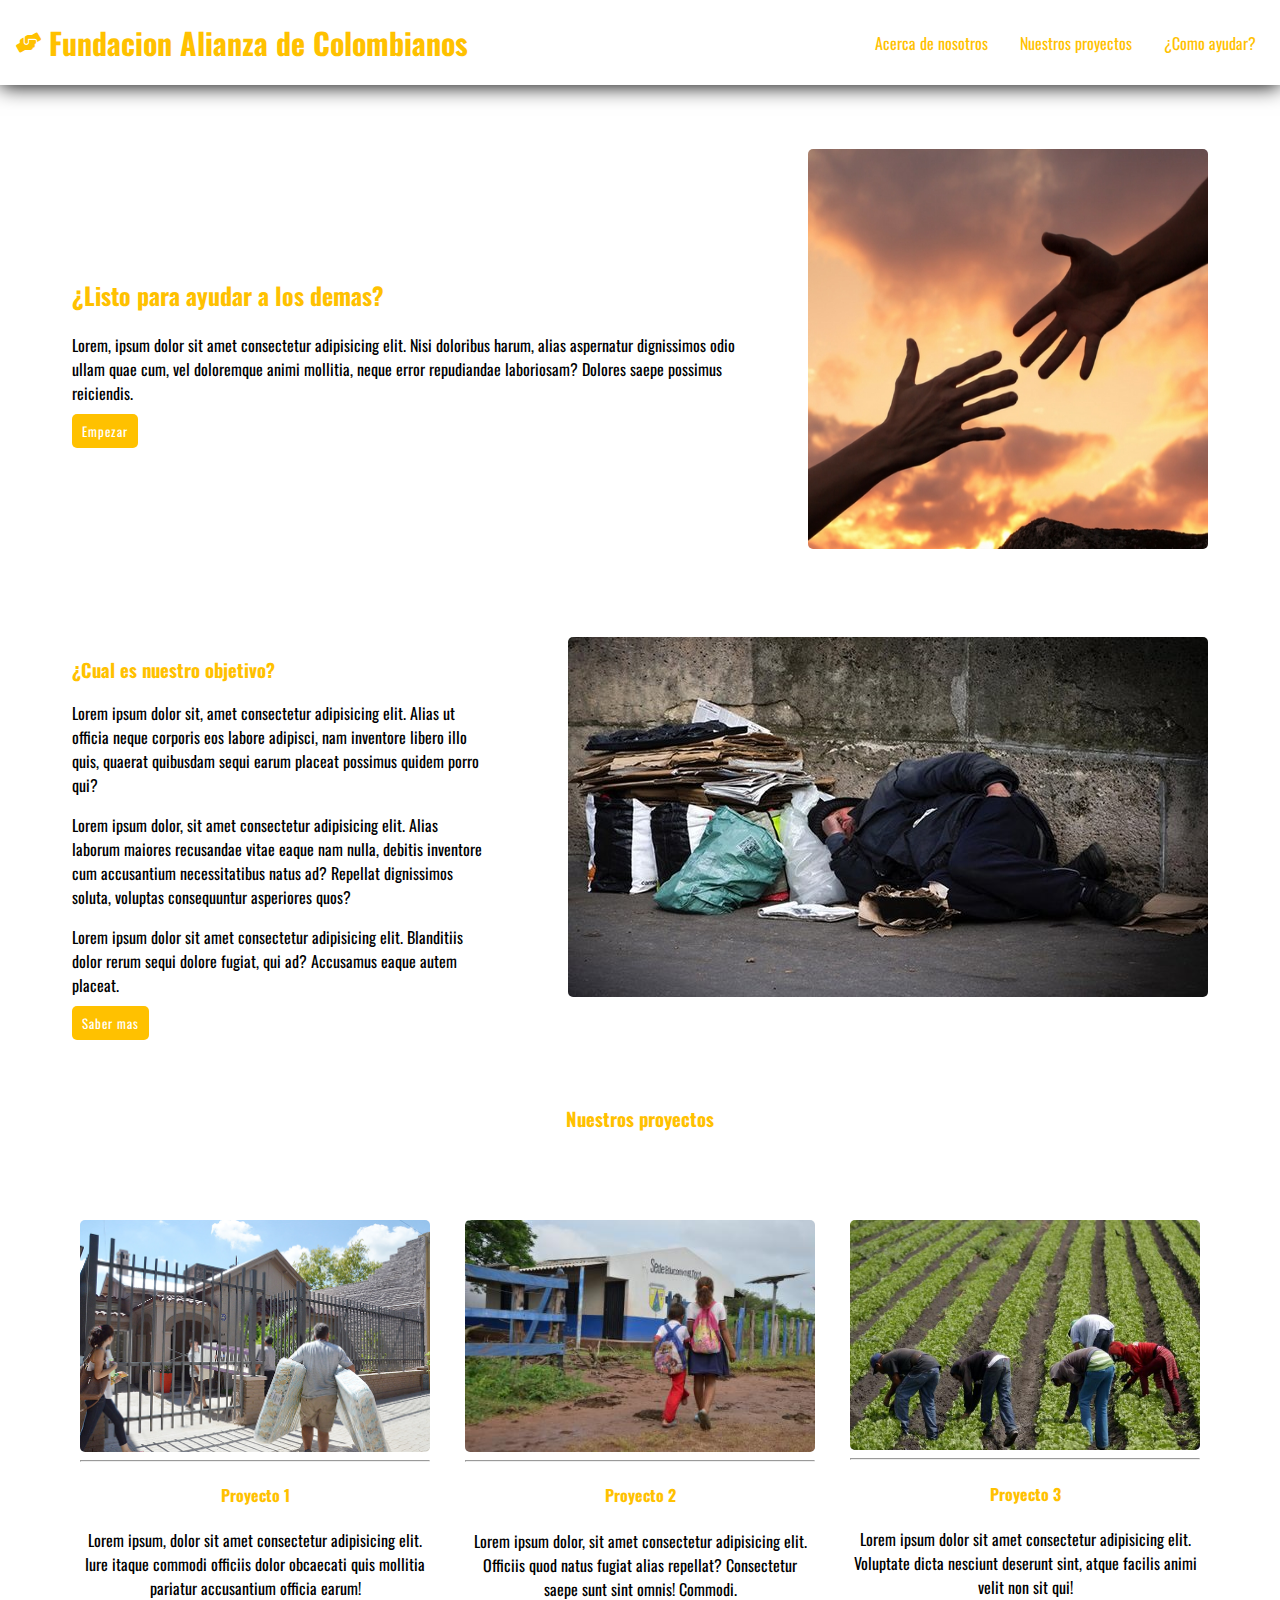
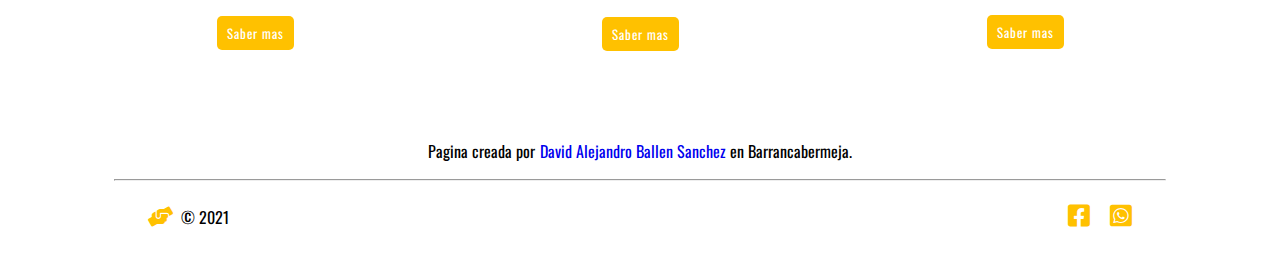
==== index.html @ 7a2031eb "Este es un commit donde agregamos la propiedad (lang=es) para que la pagina sea ajustada a un idioma" ====
<DOCTYPE HTML>
	<HTML lang="es">
		<HEAD>
			<title>Fundacion Alianza de Colombianos.</title>
			<meta charset="UTF-8">
			<meta name="description" content="Se parte de una fundacion en nacimiento que tiene como objetivo el sacar a las personas de la vida en la calle.">
			<meta name="author" content="David Alejandro Ballen Sanchez">
			<meta name="viewport" content="width=device-width, initial-scale=1.0">
			<!-- FONT AWESOME ENLACE -->
			<link rel="stylesheet" href="css/all.min.css">
			<!-- CSS PERSONALIZADO ENLACE -->
			<link rel="stylesheet" href="index.css">
		</HEAD>
		<BODY>
			<div class="contenedor-cabecera-menu">
				<!-- CABECERA -->
				<HEADER class="seccion-cabecera" id="cabecera">
					<a href="#cabecera"><i class="fas fa-hands-helping"></i></a>
					<h1>Fundacion Alianza de Colombianos</h1>
				</HEADER>
				<!-- NAVEGACION -->
				<NAV class="seccion-menu">
					<ul class="elementos-menu">
						<li><a href="#">Acerca de nosotros</a></li>
						<li><a href="#Proyectos">Nuestros proyectos</a></li>
						<li><a href="#">¿Como ayudar?</a></li>
					</ul>
				</NAV>
			</div>
			<!-- SECCION DE INTRODUCCION -->
			<SECTION class="seccion-introduccion">
				<div class="elementos-introduccion">
					<h2>¿Listo para ayudar a los demas?</h2>
					<p>Lorem, ipsum dolor sit amet consectetur adipisicing elit. Nisi doloribus harum, alias aspernatur dignissimos odio ullam quae cum, vel doloremque animi mollitia, neque error repudiandae laboriosam? Dolores saepe possimus reiciendis.</p>
					<a href="#">Empezar</a>
				</div>
				<div>
					<img class="imagen-introduccion" src="img/personas-ayudandose1.jpg" alt="Persona dando la mano a otra">
				</div>
			</SECTION>
			<!-- SECCION DE EXPLICACION -->
			<SECTION class="seccion-explicacion">
				<div class="contenedor-explicacion">
					<div class="elementos-explicacion">
						<h3>¿Cual es nuestro objetivo?</h3>
						<p>Lorem ipsum dolor sit, amet consectetur adipisicing elit. Alias ut officia neque corporis eos labore adipisci, nam inventore libero illo quis, quaerat quibusdam sequi earum placeat possimus quidem porro qui?</p>
						<p>Lorem ipsum dolor, sit amet consectetur adipisicing elit. Alias laborum maiores recusandae vitae eaque nam nulla, debitis inventore cum accusantium necessitatibus natus ad? Repellat dignissimos soluta, voluptas consequuntur asperiores quos?</p>
						<p>Lorem ipsum dolor sit amet consectetur adipisicing elit. Blanditiis dolor rerum sequi dolore fugiat, qui ad? Accusamus eaque autem placeat.</p>
						<a href="#"> Saber mas</a>
					</div>
					<div>
						<img class="imagen-explicacion" src="img/gente-que-vive-en-le-calle.jpg" alt="Hombre mayor durmiendo en la calle">
					</div>
				</div>
			</SECTION>
			<!-- SECCION DE PROYECTOS -->
			<SECTION class="seccion-proyectos" id="Proyectos">
				<h3>Nuestros proyectos</h3>
				<div class="contenedor-proyectos">
					<div class="proyecto1">
						<img src="img/foto-proyecto1.jpg" alt="Hogar para personas de la calle">
						<hr>
						<h4>Proyecto 1</h4>
						<p>Lorem ipsum, dolor sit amet consectetur adipisicing elit. Iure itaque commodi officiis dolor obcaecati quis mollitia pariatur accusantium officia earum!</p>
						<div>
							<a href="#">Saber mas</a>
						</div>
					</div>
					<div class="proyecto2">
						<img src="img/foto-proyecto2.jpg" alt="Escuela para jovenes de la calle">
						<hr>
						<h4>Proyecto 2</h4>
						<p>Lorem ipsum dolor, sit amet consectetur adipisicing elit. Officiis quod natus fugiat alias repellat? Consectetur saepe sunt sint omnis! Commodi.</p>
						<div>
							<a href="#">Saber mas</a>
						</div>
					</div>
					<div class="proyecto3">
						<img src="img/foto-proyecto3.jpg" alt="Trabajo del campo para adultos de la calle">
						<hr>
						<h4>Proyecto 3</h4>
						<p>Lorem ipsum dolor sit amet consectetur adipisicing elit. Voluptate dicta nesciunt deserunt sint, atque facilis animi velit non sit qui!</p>
						<div>
							<a href="#">Saber mas</a>
						</div>
					</div>
				</div>
			</SECTION>
			<!-- PIE DE PAGINA -->
			<FOOTER class="seccion-pie-pagina">
				<p>Pagina creada por <a href="https://github.com/Davidalejandroballensanchez">David Alejandro Ballen Sanchez </a> en Barrancabermeja.</p>
				<hr>
				<div class="contenedor-pie-pagina">
					<div class="elementos-pie-pagina">
						<a href="#cabecera"><i class="fas fa-hands-helping"></i></a>
						<p>© 2021</p>
					</div>
					<div class="redes-pie-pagina">
						<a href="#"><i class="fab fa-facebook-square"></i></a>
						<a href="#"><i class="fab fa-whatsapp-square"></i></a>
					</div>
				</div>
			</FOOTER>
		</BODY>
	</HTML>
---- index.css ----
/* GOOGLE FONTS ENLACE*/
@import url('https://fonts.googleapis.com/css2?family=Oswald&display=swap');

body {
    margin:0px;
    padding:0px;
    font-family:'Oswald';
}

.contenedor-cabecera-menu {
    display:flex;
    justify-content:space-between;
    align-items:center;
}

.contenedor-cabecera-menu {
    box-shadow:0px 1px 20px black;
    height:85px;
    align-items:center;
}

/* CABECERA */
.seccion-cabecera {
    display:flex;
    align-items:center;
    font-size:15px;
    margin:1rem 0.5rem;
}

.seccion-cabecera a {
    font-size:20px;
    color:#FFC100;
    margin:0rem 0.5rem;
}

.seccion-cabecera a:hover {
    color:#CB8A00;
    transition-duration:0.5s;
}

.seccion-cabecera h1 {
    color:#FFC100;
}

/* NAVEGACION */
.seccion-menu {
    margin:0rem 0.5rem;
}

.elementos-menu {
    display:flex;
    list-style:none;
}

.elementos-menu li {
    padding:0rem 1rem;
    margin:auto;
}

.elementos-menu li a {
    text-decoration:none;
    color:#FFC100;
}

.elementos-menu li a:hover {
    color:#CB8A00;
    transition-duration:0.5s;
}

/* SECCION DE INTRODUCCION */
.seccion-introduccion {
    padding:0rem 0.5rem;
    display:flex;
    align-items:center;
    margin:3rem 2rem;
}

.seccion-introduccion:hover {
    box-shadow:1px 1px 30px black;
    transition-duration:0.5s;
}

.seccion-introduccion div {
    margin:1rem 2rem;
}

.seccion-introduccion img {
    width:400px;
    height:400px;
    border-radius:5px;
}

.elementos-introduccion h2 {
    color:#FFC100;
}

.elementos-introduccion a {
    color:white;
    text-decoration:none;
    font-size:13px;
    background-color:#FFC100;
    padding:7px 10px;
    letter-spacing: 1px;
    border-radius:5px;
}

.elementos-introduccion a:hover {
    background-color:#CB8A00;
    transition-duration:0.5s;
}

/* SECCION DE EXPLICACION */
.seccion-explicacion:hover {
    box-shadow:1px 0px 30px black;
    transition-duration:0.5s;
}

.contenedor-explicacion {
    display:flex;
    margin:1rem 2rem;
}

.contenedor-explicacion div {
    margin:1rem 2rem;
    padding:0.5rem 0.5rem;
}

.elementos-explicacion h3 {
    color:#FFC100;
}

.elementos-explicacion a {
    background-color:#FFC100;
    text-decoration:none;
    color:white;
    font-size:13px;
    letter-spacing:1px;
    border-radius:5px;
    padding:7px 10px;
}

.elementos-explicacion a:hover {
    background-color:#CB8A00;
    transition-duration: 0.5s;
}

.contenedor-explicacion div img {
    border-radius:5px;
}

/* SECCION DE PROYECTOS*/

.seccion-proyectos {
    margin:3rem 2rem;
}

.seccion-proyectos h3 {
    color:#FFC100;
    display:flex;
    justify-content:center;
}

.seccion-proyectos p {
    color:black;
    display:flex;
    justify-content:center;
}

.contenedor-proyectos {
    margin:3rem 2rem;
    display:flex;
    justify-content:space-between;
}

.proyecto1 {
    width:350px;
    margin:2rem 0.5rem;
    padding:0.5rem;
    border-radius:5px;
}

.proyecto1:hover {
    box-shadow:1px 1px 30px black;
    transition-duration:0.5s;
}

.proyecto1 img {
    width:100%;
    border-radius:5px;
}

.proyecto1 h4 {
    display:flex;
    justify-content:center;
    color:#FFC100;
}

.proyecto1 p {
    text-align:center;
}

.proyecto1 div {
    display:flex;
    justify-content:center;
}

.proyecto1 a {
    background-color:#FFC100;
    color:white;
    text-decoration:none;
    text-align:center;
    padding:7px 10px;
    font-size:13px;
    letter-spacing:1px;
    border-radius:5px;
}

.proyecto1 a:hover {
    background-color:#CB8A00;
    transition-duration:0.5s;
}

.proyecto2 {
    width:350px;
    margin:2rem 0.5rem;
    border-radius:5px;
    padding:0.5rem;
}

.proyecto2:hover {
    box-shadow:1px 1px 30px black;
    transition-duration:0.5s;
}

.proyecto2 img {
    width:100%;
    border-radius:5px;
}

.proyecto2 h4 {
    display:flex;
    justify-content:center;
    color:#FFC100;
}

.proyecto2 p {
    text-align:center;
}

.proyecto2 div {
    display:flex;
    justify-content:center;
}

.proyecto2 a {
    color:white;
    background-color:#FFC100;
    text-decoration:none;
    font-size:13px;
    border-radius:5px;
    padding:7px 10px;
    letter-spacing:1px;
}

.proyecto2 a:hover {
    background-color:#CB8A00;
    transition-duration:0.5s;
}

.proyecto3 {
    width:350px;
    margin:2rem 0.5rem;
    border-radius:5px;
    padding:0.5rem;
}

.proyecto3:hover {
    box-shadow:1px 1px 30px black;
    transition-duration:0.5s;
}

.proyecto3 img {
    width:100%;
    height:230px;
    border-radius:5px;
}

.proyecto3 h4 {
    text-align:center;
    color:#FFC100;
}

.proyecto3 p {
    text-align:center;
}

.proyecto3 div {
    display:flex;
    justify-content:center;
}

.proyecto3 a {
    color:white;
    background-color:#FFC100;
    text-decoration:none;
    padding:7px 10px;
    letter-spacing: 1px;
    border-radius:5px;
    font-size:13px;
}

.proyecto3 a:hover {
    background-color:#CB8A00;
    transition-duration:0.5s;
}

/* PIE DE PAGINA */
.seccion-pie-pagina {
    margin:0.5rem 0rem 2rem 0rem;
}

.seccion-pie-pagina p {
    display:flex;
    justify-content:center;
}

.seccion-pie-pagina a {
    margin:0rem 0.3rem;
    text-decoration:none;
}

.seccion-pie-pagina a:hover {
    text-decoration:underline;
}

.seccion-pie-pagina hr {
    width:1050px;
}

.contenedor-pie-pagina {
    width:1000px;
    display:flex;
    align-items:center;
    justify-content:space-between;
    margin:0 auto;
}

.elementos-pie-pagina {
    display:flex;
    align-items:center;
}

.elementos-pie-pagina a {
    margin:0rem 0.5rem;
    font-size:20px;
    color:#FFC100;
}

.elementos-pie-pagina a:hover {
    color:#CB8A00;
    transition-duration:0.5s;
}

.redes-pie-pagina a {
    margin:0rem 0.5rem;
    font-size:25px;
    color:#FFC100;
}

.redes-pie-pagina a:hover {
    color:#CB8A00;
    transition-duration:0.5s;
}
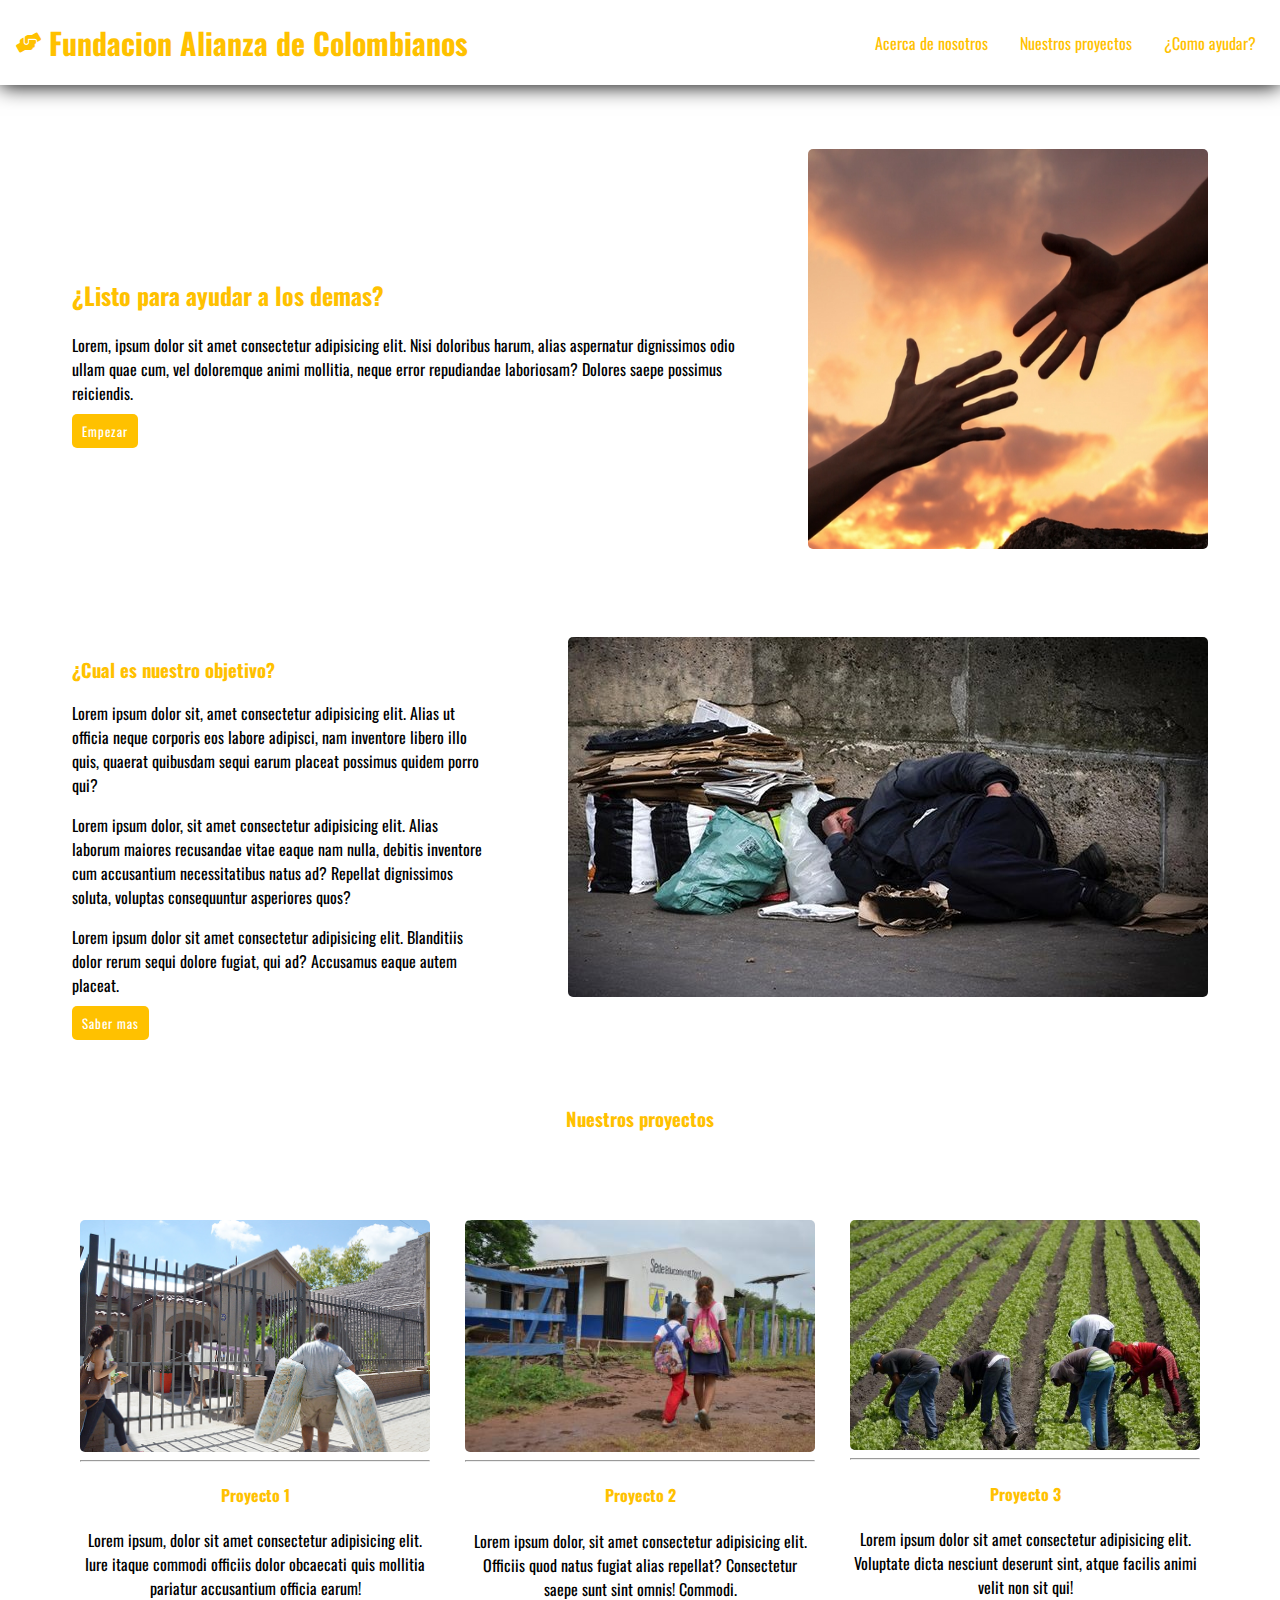
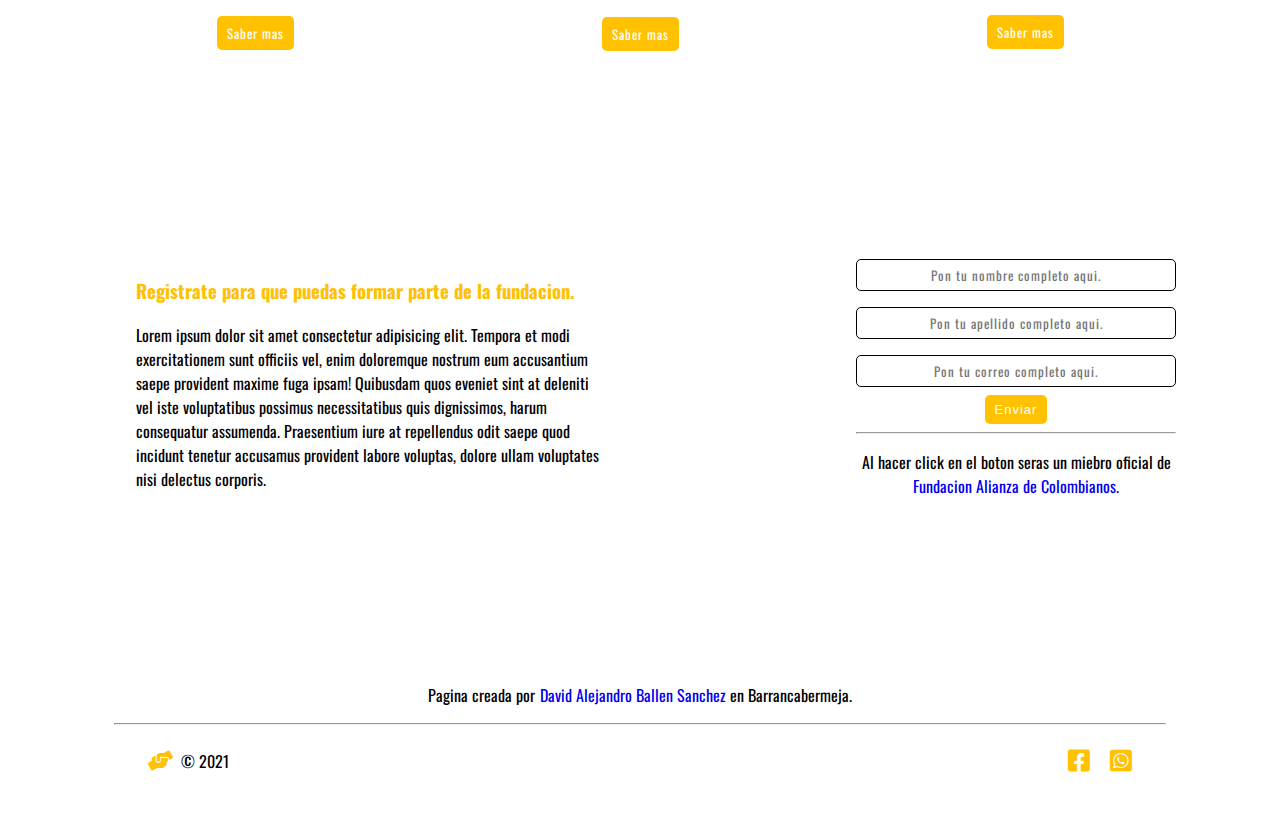
==== commit 90400d86: "En este commit agregamos una seccion llamada (SECCION DE REGISTRO) en la cual agregamos un titulo, u" ====
--- a/index.html
+++ b/index.html
@@ -14,15 +14,15 @@
 		<BODY>
 			<div class="contenedor-cabecera-menu">
 				<!-- CABECERA -->
-				<HEADER class="seccion-cabecera" id="cabecera">
-					<a href="#cabecera"><i class="fas fa-hands-helping"></i></a>
+				<HEADER class="seccion-cabecera" >
+					<a href="index.html"><i class="fas fa-hands-helping"></i></a>
 					<h1>Fundacion Alianza de Colombianos</h1>
 				</HEADER>
 				<!-- NAVEGACION -->
 				<NAV class="seccion-menu">
 					<ul class="elementos-menu">
-						<li><a href="#">Acerca de nosotros</a></li>
-						<li><a href="#Proyectos">Nuestros proyectos</a></li>
+						<li><a href="acerca de.html">Acerca de nosotros</a></li>
+						<li><a href="nuestros proyectos.html">Nuestros proyectos</a></li>
 						<li><a href="#">¿Como ayudar?</a></li>
 					</ul>
 				</NAV>
@@ -32,7 +32,7 @@
 				<div class="elementos-introduccion">
 					<h2>¿Listo para ayudar a los demas?</h2>
 					<p>Lorem, ipsum dolor sit amet consectetur adipisicing elit. Nisi doloribus harum, alias aspernatur dignissimos odio ullam quae cum, vel doloremque animi mollitia, neque error repudiandae laboriosam? Dolores saepe possimus reiciendis.</p>
-					<a href="#">Empezar</a>
+					<a href="#SECCION-REGISTRO">Empezar</a>
 				</div>
 				<div>
 					<img class="imagen-introduccion" src="img/personas-ayudandose1.jpg" alt="Persona dando la mano a otra">
@@ -46,7 +46,7 @@
 						<p>Lorem ipsum dolor sit, amet consectetur adipisicing elit. Alias ut officia neque corporis eos labore adipisci, nam inventore libero illo quis, quaerat quibusdam sequi earum placeat possimus quidem porro qui?</p>
 						<p>Lorem ipsum dolor, sit amet consectetur adipisicing elit. Alias laborum maiores recusandae vitae eaque nam nulla, debitis inventore cum accusantium necessitatibus natus ad? Repellat dignissimos soluta, voluptas consequuntur asperiores quos?</p>
 						<p>Lorem ipsum dolor sit amet consectetur adipisicing elit. Blanditiis dolor rerum sequi dolore fugiat, qui ad? Accusamus eaque autem placeat.</p>
-						<a href="#"> Saber mas</a>
+						<a href="acerca de.html"> Saber mas</a>
 					</div>
 					<div>
 						<img class="imagen-explicacion" src="img/gente-que-vive-en-le-calle.jpg" alt="Hombre mayor durmiendo en la calle">
@@ -63,7 +63,7 @@
 						<h4>Proyecto 1</h4>
 						<p>Lorem ipsum, dolor sit amet consectetur adipisicing elit. Iure itaque commodi officiis dolor obcaecati quis mollitia pariatur accusantium officia earum!</p>
 						<div>
-							<a href="#">Saber mas</a>
+							<a href="nuestros proyectos.html">Saber mas</a>
 						</div>
 					</div>
 					<div class="proyecto2">
@@ -72,7 +72,7 @@
 						<h4>Proyecto 2</h4>
 						<p>Lorem ipsum dolor, sit amet consectetur adipisicing elit. Officiis quod natus fugiat alias repellat? Consectetur saepe sunt sint omnis! Commodi.</p>
 						<div>
-							<a href="#">Saber mas</a>
+							<a href="nuestros proyectos.html">Saber mas</a>
 						</div>
 					</div>
 					<div class="proyecto3">
@@ -81,9 +81,29 @@
 						<h4>Proyecto 3</h4>
 						<p>Lorem ipsum dolor sit amet consectetur adipisicing elit. Voluptate dicta nesciunt deserunt sint, atque facilis animi velit non sit qui!</p>
 						<div>
-							<a href="#">Saber mas</a>
+							<a href="nuestros proyectos.html">Saber mas</a>
 						</div>
 					</div>
+				</div>
+			</SECTION>
+			<!-- SECCION DE REGISTRO -->
+			<SECTION class="seccion-registro" id="SECCION-REGISTRO">
+				<div class="contenedor-registro">
+					<div class="elementos-introduccion-registro">
+						<h3>Registrate para que puedas formar parte de la fundacion.</h3>
+						<p>Lorem ipsum dolor sit amet consectetur adipisicing elit. Tempora et modi exercitationem sunt officiis vel, enim doloremque nostrum eum accusantium saepe provident maxime fuga ipsam! Quibusdam quos eveniet sint at deleniti vel iste voluptatibus possimus necessitatibus quis dignissimos, harum consequatur assumenda. Praesentium iure at repellendus odit saepe quod incidunt tenetur accusamus provident labore voluptas, dolore ullam voluptates nisi delectus corporis.</p>
+					</div>
+					<!-- FORMULARIO -->
+					<FORM class="tarjeta-formulario">
+						<input class="elementos-formulario" type="text" placeholder="Pon tu nombre completo aqui.">
+						<input class="elementos-formulario" type="text" placeholder="Pon tu apellido completo aqui.">
+						<input class="elementos-formulario" type="email" placeholder="Pon tu correo completo aqui.">
+						<div class="tarjeta-formulario-boton">
+							<button type="submit">Enviar</button>
+						</div>
+						<hr>
+						<p>Al hacer click en el boton seras un miebro oficial de <a href="#">Fundacion Alianza de Colombianos.</a> </p>
+					</FORM>
 				</div>
 			</SECTION>
 			<!-- PIE DE PAGINA -->
@@ -92,7 +112,7 @@
 				<hr>
 				<div class="contenedor-pie-pagina">
 					<div class="elementos-pie-pagina">
-						<a href="#cabecera"><i class="fas fa-hands-helping"></i></a>
+						<a href="index.html"><i class="fas fa-hands-helping"></i></a>
 						<p>© 2021</p>
 					</div>
 					<div class="redes-pie-pagina">
--- a/index.css
+++ b/index.css
@@ -11,12 +11,8 @@
     display:flex;
     justify-content:space-between;
     align-items:center;
-}
-
-.contenedor-cabecera-menu {
     box-shadow:0px 1px 20px black;
     height:85px;
-    align-items:center;
 }
 
 /* CABECERA */
@@ -314,6 +310,93 @@
     transition-duration:0.5s;
 }
 
+/* SECCION DE REGISTRO */
+.seccion-registro {
+    margin:0.5rem 0rem 3.5rem 0rem;
+    padding:0.5rem 0.5rem;
+}
+
+.seccion-registro:hover {
+    box-shadow:1px 0px 20px black;
+    transition-duration:0.5s;
+}
+
+.contenedor-registro {
+    margin:2rem 3rem;
+    padding:1rem 1rem;
+    display:flex;
+    justify-content:space-between;
+    align-items:center;
+}
+
+.elementos-introduccion-registro {
+    margin:0rem 10rem 0rem 0rem;
+    padding:4rem 4rem;
+}
+
+.elementos-introduccion-registro h3 {
+    color:#FFC100;
+}
+
+.tarjeta-formulario {
+    margin:0rem 0rem 0rem 0rem;
+    padding:2rem 2rem;
+    border-radius:5px;
+}
+
+.tarjeta-formulario:hover {
+    box-shadow:1px 1px 20px black;
+    transition-duration:0.5s;
+}
+
+.tarjeta-formulario input {
+    width:20rem;
+    height:2rem;
+    margin:0.5rem 0rem;
+    font-size:13px;
+    text-align:center;
+}
+
+.elementos-formulario {
+    font-family:'Oswald';
+    letter-spacing:1px;
+    color:black;
+    border-radius:5px;
+    border:0.5px solid black;
+}
+
+.tarjeta-formulario-boton {
+    display:flex;
+    justify-content:center;
+}
+
+.tarjeta-formulario-boton button {
+    padding:7px 10px;
+    border-radius:5px;
+    border:none;
+    background-color:#FFC100;
+    color:white;
+    font-size:13px;
+    letter-spacing:1px;
+}
+
+.tarjeta-formulario-boton button:hover {
+    background-color:#CB8A00;
+    transition-duration:0.5s;
+}
+
+.tarjeta-formulario p {
+    text-align:center;
+}
+
+.tarjeta-formulario a {
+    text-decoration:none;
+}
+
+.tarjeta-formulario a:hover {
+    text-decoration:underline;
+}
+
 /* PIE DE PAGINA */
 .seccion-pie-pagina {
     margin:0.5rem 0rem 2rem 0rem;
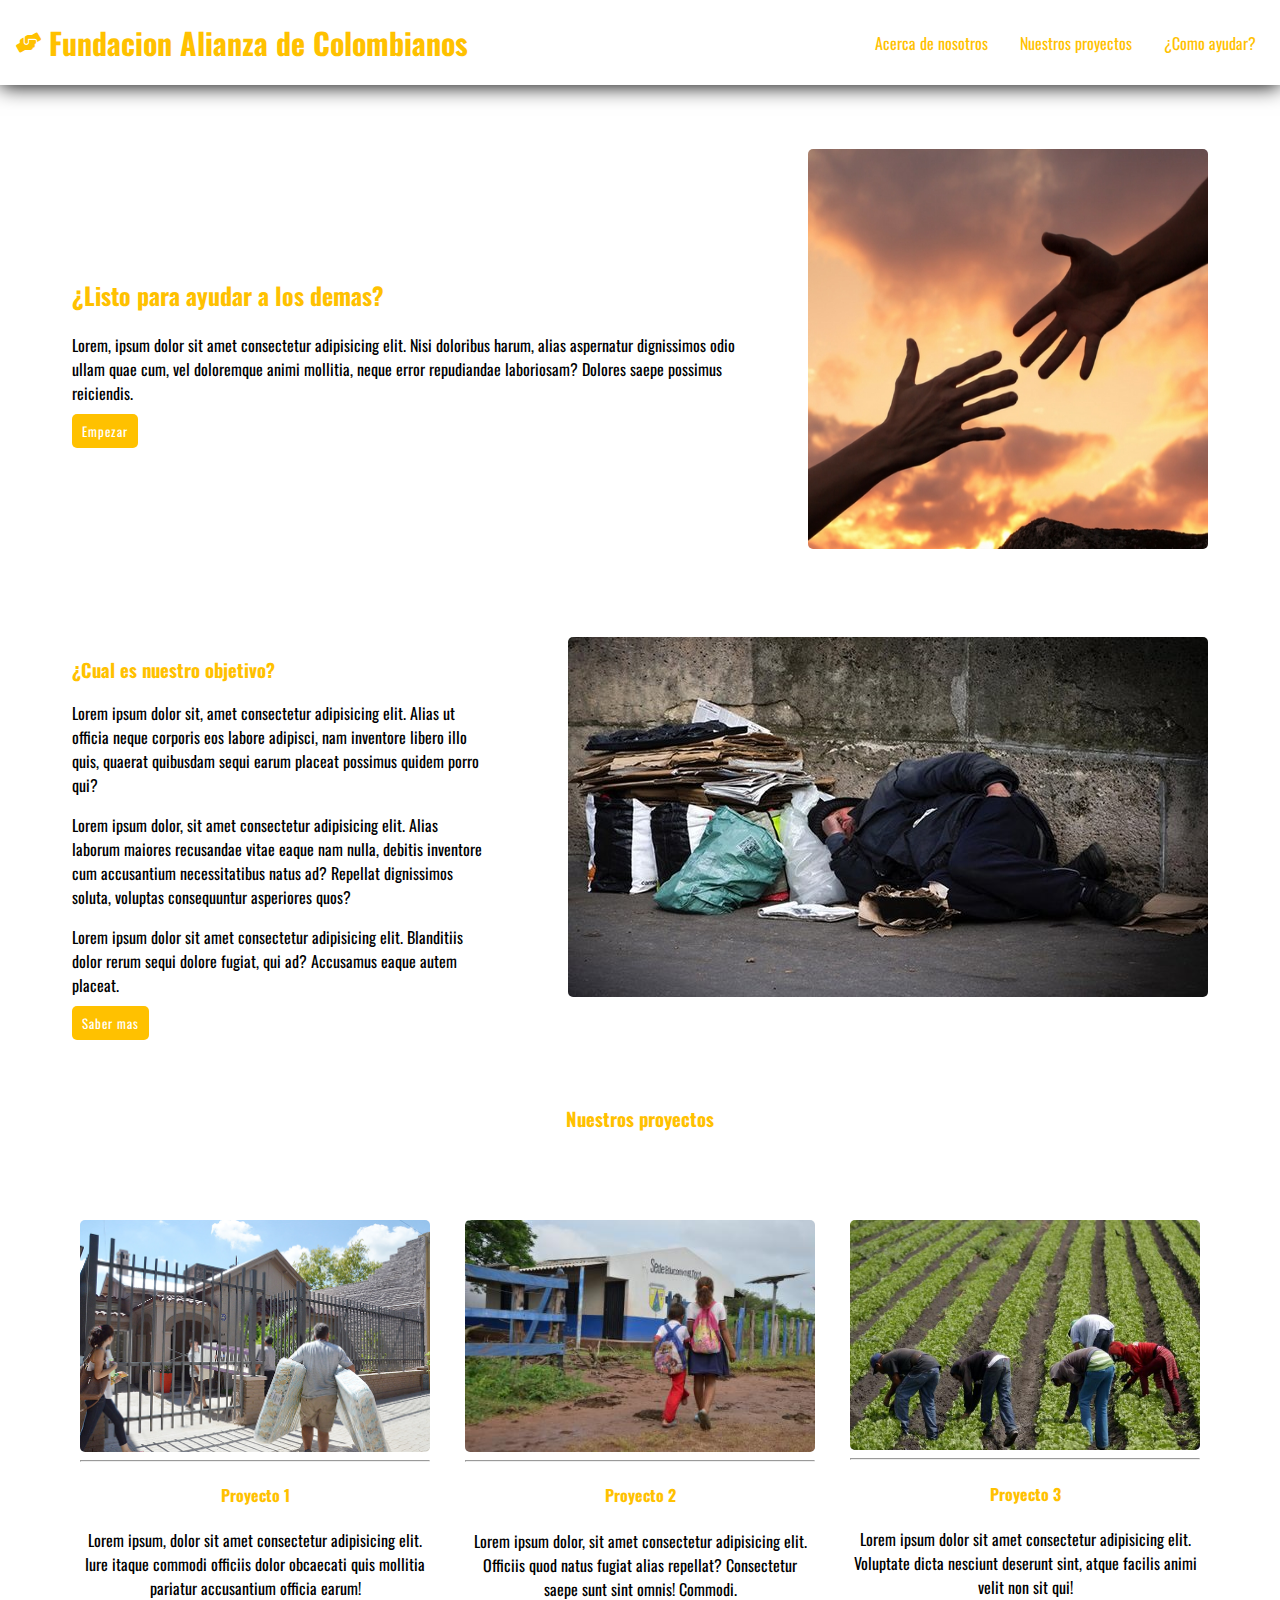
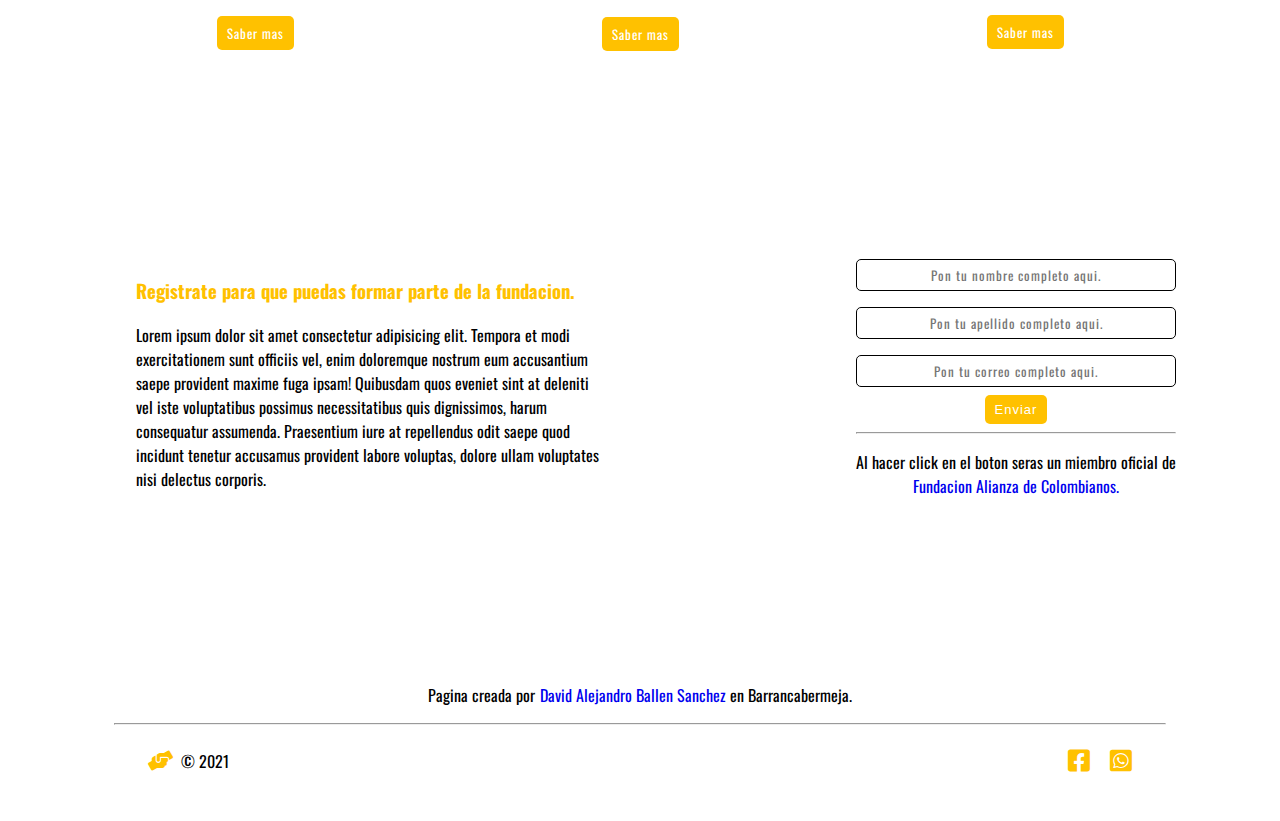
==== commit 799295df: "Arreglamos un problema de ortografia" ====
--- a/index.html
+++ b/index.html
@@ -21,8 +21,8 @@
 				<!-- NAVEGACION -->
 				<NAV class="seccion-menu">
 					<ul class="elementos-menu">
-						<li><a href="acerca de.html">Acerca de nosotros</a></li>
-						<li><a href="nuestros proyectos.html">Nuestros proyectos</a></li>
+						<li><a href="#">Acerca de nosotros</a></li>
+						<li><a href="#">Nuestros proyectos</a></li>
 						<li><a href="#">¿Como ayudar?</a></li>
 					</ul>
 				</NAV>
@@ -46,7 +46,7 @@
 						<p>Lorem ipsum dolor sit, amet consectetur adipisicing elit. Alias ut officia neque corporis eos labore adipisci, nam inventore libero illo quis, quaerat quibusdam sequi earum placeat possimus quidem porro qui?</p>
 						<p>Lorem ipsum dolor, sit amet consectetur adipisicing elit. Alias laborum maiores recusandae vitae eaque nam nulla, debitis inventore cum accusantium necessitatibus natus ad? Repellat dignissimos soluta, voluptas consequuntur asperiores quos?</p>
 						<p>Lorem ipsum dolor sit amet consectetur adipisicing elit. Blanditiis dolor rerum sequi dolore fugiat, qui ad? Accusamus eaque autem placeat.</p>
-						<a href="acerca de.html"> Saber mas</a>
+						<a href="#"> Saber mas</a>
 					</div>
 					<div>
 						<img class="imagen-explicacion" src="img/gente-que-vive-en-le-calle.jpg" alt="Hombre mayor durmiendo en la calle">
@@ -63,7 +63,7 @@
 						<h4>Proyecto 1</h4>
 						<p>Lorem ipsum, dolor sit amet consectetur adipisicing elit. Iure itaque commodi officiis dolor obcaecati quis mollitia pariatur accusantium officia earum!</p>
 						<div>
-							<a href="nuestros proyectos.html">Saber mas</a>
+							<a href="#">Saber mas</a>
 						</div>
 					</div>
 					<div class="proyecto2">
@@ -72,7 +72,7 @@
 						<h4>Proyecto 2</h4>
 						<p>Lorem ipsum dolor, sit amet consectetur adipisicing elit. Officiis quod natus fugiat alias repellat? Consectetur saepe sunt sint omnis! Commodi.</p>
 						<div>
-							<a href="nuestros proyectos.html">Saber mas</a>
+							<a href="#">Saber mas</a>
 						</div>
 					</div>
 					<div class="proyecto3">
@@ -81,7 +81,7 @@
 						<h4>Proyecto 3</h4>
 						<p>Lorem ipsum dolor sit amet consectetur adipisicing elit. Voluptate dicta nesciunt deserunt sint, atque facilis animi velit non sit qui!</p>
 						<div>
-							<a href="nuestros proyectos.html">Saber mas</a>
+							<a href="#">Saber mas</a>
 						</div>
 					</div>
 				</div>
@@ -102,7 +102,7 @@
 							<button type="submit">Enviar</button>
 						</div>
 						<hr>
-						<p>Al hacer click en el boton seras un miebro oficial de <a href="#">Fundacion Alianza de Colombianos.</a> </p>
+						<p>Al hacer click en el boton seras un miembro oficial de <a href="#">Fundacion Alianza de Colombianos.</a> </p>
 					</FORM>
 				</div>
 			</SECTION>
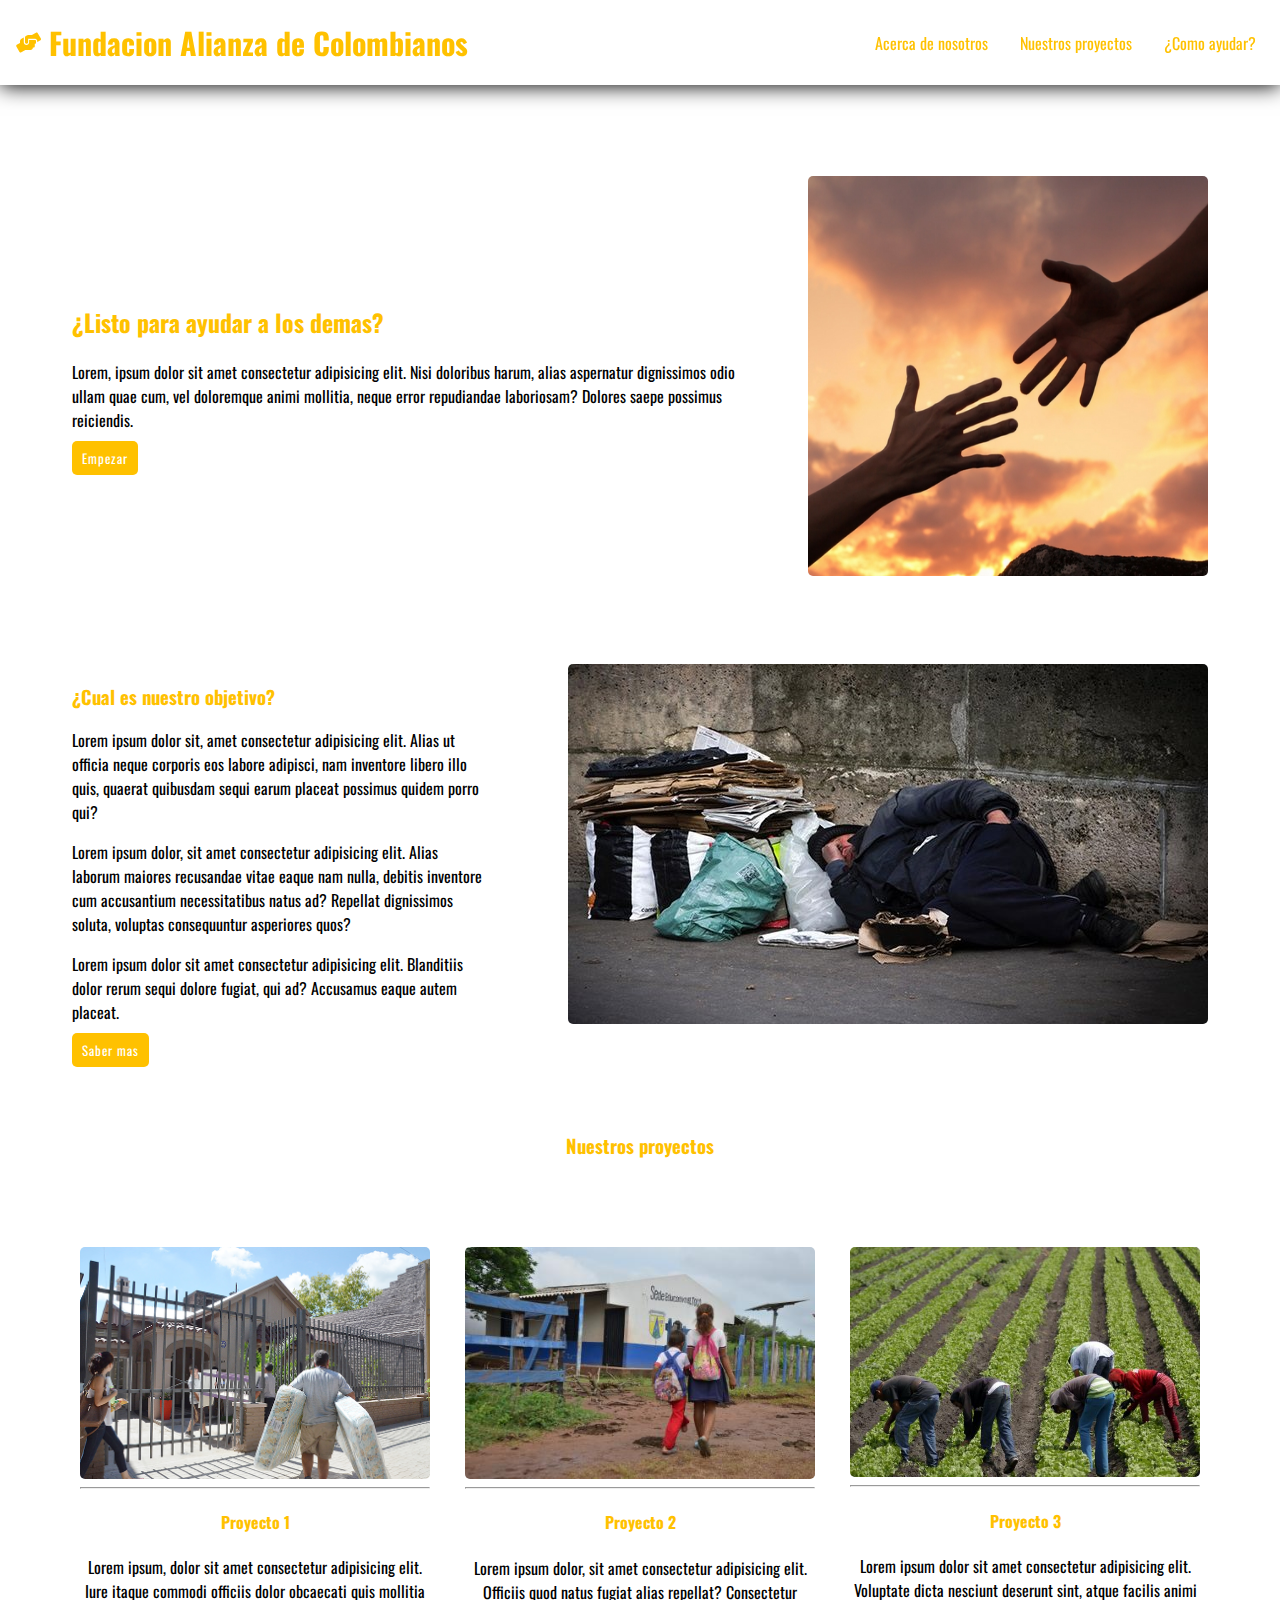
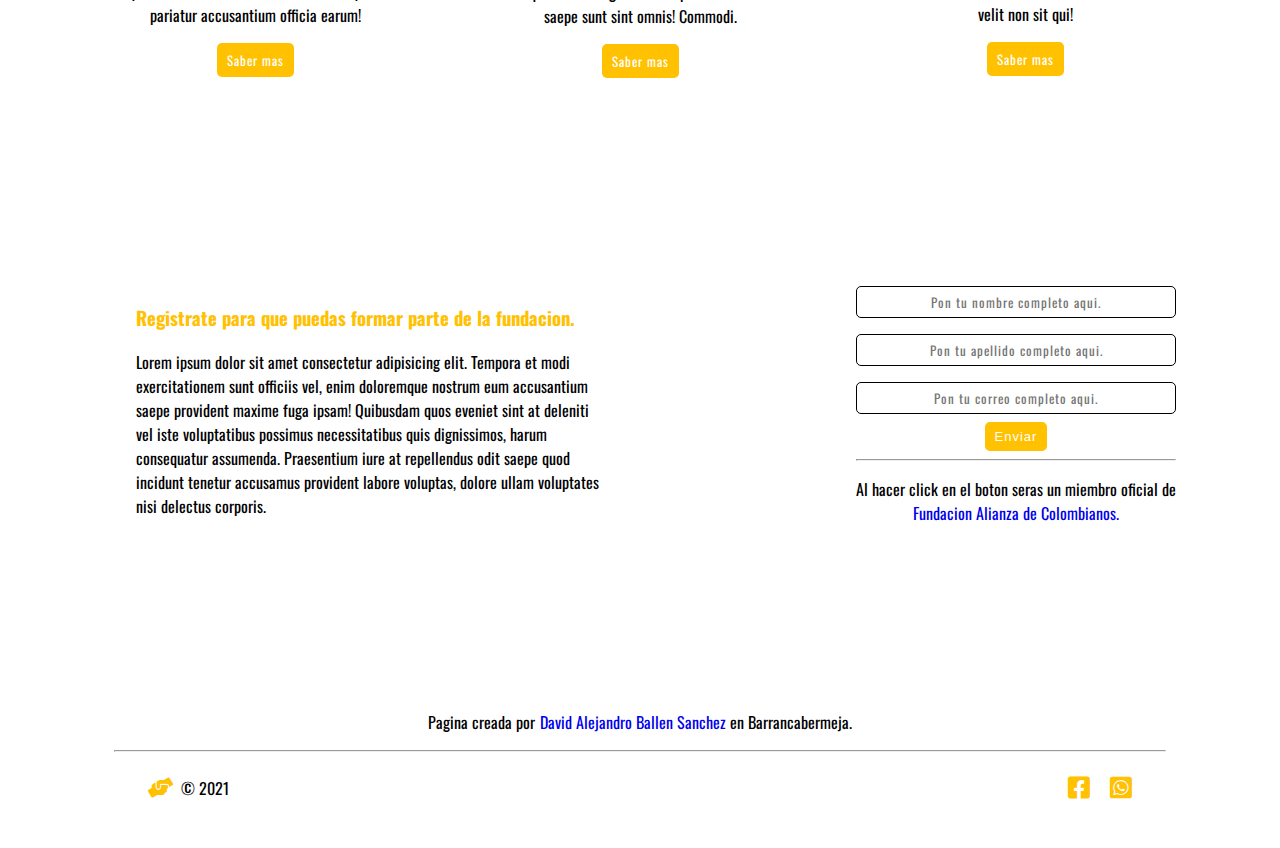
==== commit 80aabcb4: "En este commit agregamos la hoja de script llamada 'main.js'. En ella agregamos unas funciones para " ====
--- a/index.html
+++ b/index.html
@@ -6,10 +6,10 @@
 			<meta name="description" content="Se parte de una fundacion en nacimiento que tiene como objetivo el sacar a las personas de la vida en la calle.">
 			<meta name="author" content="David Alejandro Ballen Sanchez">
 			<meta name="viewport" content="width=device-width, initial-scale=1.0">
-			<!-- FONT AWESOME ENLACE -->
+			<!-- ENLACE FONT AWESOME -->
 			<link rel="stylesheet" href="css/all.min.css">
-			<!-- CSS PERSONALIZADO ENLACE -->
-			<link rel="stylesheet" href="index.css">
+			<!-- ENLACE CSS PERSONALIZADO -->
+			<link rel="stylesheet" href="css personalizado/index.css">
 		</HEAD>
 		<BODY>
 			<div class="contenedor-cabecera-menu">
@@ -21,9 +21,9 @@
 				<!-- NAVEGACION -->
 				<NAV class="seccion-menu">
 					<ul class="elementos-menu">
-						<li><a href="#">Acerca de nosotros</a></li>
-						<li><a href="#">Nuestros proyectos</a></li>
-						<li><a href="#">¿Como ayudar?</a></li>
+						<li><a href="#" onclick="funcionAlertaSeccionBloqueada()">Acerca de nosotros</a></li>
+						<li><a href="#" onclick="funcionAlertaSeccionBloqueada()">Nuestros proyectos</a></li>
+						<li><a href="#" onclick="funcionAlertaSeccionBloqueada()">¿Como ayudar?</a></li>
 					</ul>
 				</NAV>
 			</div>
@@ -46,7 +46,7 @@
 						<p>Lorem ipsum dolor sit, amet consectetur adipisicing elit. Alias ut officia neque corporis eos labore adipisci, nam inventore libero illo quis, quaerat quibusdam sequi earum placeat possimus quidem porro qui?</p>
 						<p>Lorem ipsum dolor, sit amet consectetur adipisicing elit. Alias laborum maiores recusandae vitae eaque nam nulla, debitis inventore cum accusantium necessitatibus natus ad? Repellat dignissimos soluta, voluptas consequuntur asperiores quos?</p>
 						<p>Lorem ipsum dolor sit amet consectetur adipisicing elit. Blanditiis dolor rerum sequi dolore fugiat, qui ad? Accusamus eaque autem placeat.</p>
-						<a href="#"> Saber mas</a>
+						<a href="#" onclick="funcionAlertaSeccionBloqueada()"> Saber mas</a>
 					</div>
 					<div>
 						<img class="imagen-explicacion" src="img/gente-que-vive-en-le-calle.jpg" alt="Hombre mayor durmiendo en la calle">
@@ -63,7 +63,7 @@
 						<h4>Proyecto 1</h4>
 						<p>Lorem ipsum, dolor sit amet consectetur adipisicing elit. Iure itaque commodi officiis dolor obcaecati quis mollitia pariatur accusantium officia earum!</p>
 						<div>
-							<a href="#">Saber mas</a>
+							<a href="#" onclick="funcionAlertaSeccionBloqueada()">Saber mas</a>
 						</div>
 					</div>
 					<div class="proyecto2">
@@ -72,7 +72,7 @@
 						<h4>Proyecto 2</h4>
 						<p>Lorem ipsum dolor, sit amet consectetur adipisicing elit. Officiis quod natus fugiat alias repellat? Consectetur saepe sunt sint omnis! Commodi.</p>
 						<div>
-							<a href="#">Saber mas</a>
+							<a href="#" onclick="funcionAlertaSeccionBloqueada()">Saber mas</a>
 						</div>
 					</div>
 					<div class="proyecto3">
@@ -81,7 +81,7 @@
 						<h4>Proyecto 3</h4>
 						<p>Lorem ipsum dolor sit amet consectetur adipisicing elit. Voluptate dicta nesciunt deserunt sint, atque facilis animi velit non sit qui!</p>
 						<div>
-							<a href="#">Saber mas</a>
+							<a href="#" onclick="funcionAlertaSeccionBloqueada()">Saber mas</a>
 						</div>
 					</div>
 				</div>
@@ -99,7 +99,7 @@
 						<input class="elementos-formulario" type="text" placeholder="Pon tu apellido completo aqui.">
 						<input class="elementos-formulario" type="email" placeholder="Pon tu correo completo aqui.">
 						<div class="tarjeta-formulario-boton">
-							<button type="submit">Enviar</button>
+							<button type="submit" onclick="funcionAlertaRegistro()">Enviar</button>
 						</div>
 						<hr>
 						<p>Al hacer click en el boton seras un miembro oficial de <a href="#">Fundacion Alianza de Colombianos.</a> </p>
@@ -116,10 +116,11 @@
 						<p>© 2021</p>
 					</div>
 					<div class="redes-pie-pagina">
-						<a href="#"><i class="fab fa-facebook-square"></i></a>
-						<a href="#"><i class="fab fa-whatsapp-square"></i></a>
+						<a href="#" onclick="funcionAlertaRedesSocialesFalsas()"><i class="fab fa-facebook-square"></i></a>
+						<a href="#" onclick="funcionAlertaRedesSocialesFalsas()"><i class="fab fa-whatsapp-square"></i></a>
 					</div>
 				</div>
 			</FOOTER>
+			<SCRIPT src="js personalizado/main.js"></SCRIPT>
 		</BODY>
 	</HTML>--- a/css personalizado/index.css
+++ b/css personalizado/index.css
@@ -0,0 +1,460 @@
+/* GOOGLE FONTS ENLACE*/
+@import url('https://fonts.googleapis.com/css2?family=Oswald&display=swap');
+
+body {
+    margin:0px;
+    padding:0px;
+    font-family:'Oswald';
+}
+
+.contenedor-cabecera-menu {
+    background-color:white;
+    display:flex;
+    justify-content:space-between;
+    align-items:center;
+    box-shadow:0px 1px 20px black;
+    height:85px;
+    position:fixed;
+    top:0px;
+    width:100%;
+}
+
+/* CABECERA */
+.seccion-cabecera {
+    display:flex;
+    align-items:center;
+    font-size:15px;
+    margin:1rem 0.5rem;
+}
+
+.seccion-cabecera a {
+    font-size:20px;
+    color:#FFC100;
+    margin:0rem 0.5rem;
+}
+
+.seccion-cabecera a:hover {
+    color:#CB8A00;
+    transition-duration:0.5s;
+}
+
+.seccion-cabecera h1 {
+    color:#FFC100;
+}
+
+/* NAVEGACION */
+.seccion-menu {
+    margin:0rem 0.5rem;
+}
+
+.elementos-menu {
+    display:flex;
+    list-style:none;
+}
+
+.elementos-menu li {
+    padding:0rem 1rem;
+    margin:auto;
+}
+
+.elementos-menu li a {
+    text-decoration:none;
+    color:#FFC100;
+}
+
+.elementos-menu li a:hover {
+    color:#CB8A00;
+    transition-duration:0.5s;
+}
+
+/* SECCION DE INTRODUCCION */
+.seccion-introduccion {
+    padding: 0rem 0.5rem 0rem 0.5rem;
+    display:flex;
+    align-items:center;
+    margin:10rem 2rem 3rem 2rem;
+}
+
+.seccion-introduccion:hover {
+    box-shadow:1px 1px 30px black;
+    transition-duration:0.5s;
+}
+
+.seccion-introduccion div {
+    margin:1rem 2rem;
+}
+
+.seccion-introduccion img {
+    width:400px;
+    height:400px;
+    border-radius:5px;
+}
+
+.elementos-introduccion h2 {
+    color:#FFC100;
+}
+
+.elementos-introduccion a {
+    color:white;
+    text-decoration:none;
+    font-size:13px;
+    background-color:#FFC100;
+    padding:7px 10px;
+    letter-spacing: 1px;
+    border-radius:5px;
+}
+
+.elementos-introduccion a:hover {
+    background-color:#CB8A00;
+    transition-duration:0.5s;
+}
+
+/* SECCION DE EXPLICACION */
+.seccion-explicacion:hover {
+    box-shadow:1px 0px 30px black;
+    transition-duration:0.5s;
+}
+
+.contenedor-explicacion {
+    display:flex;
+    margin:1rem 2rem;
+}
+
+.contenedor-explicacion div {
+    margin:1rem 2rem;
+    padding:0.5rem 0.5rem;
+}
+
+.elementos-explicacion h3 {
+    color:#FFC100;
+}
+
+.elementos-explicacion a {
+    background-color:#FFC100;
+    text-decoration:none;
+    color:white;
+    font-size:13px;
+    letter-spacing:1px;
+    border-radius:5px;
+    padding:7px 10px;
+}
+
+.elementos-explicacion a:hover {
+    background-color:#CB8A00;
+    transition-duration: 0.5s;
+}
+
+.contenedor-explicacion div img {
+    border-radius:5px;
+}
+
+/* SECCION DE PROYECTOS*/
+
+.seccion-proyectos {
+    margin:3rem 2rem;
+}
+
+.seccion-proyectos h3 {
+    color:#FFC100;
+    display:flex;
+    justify-content:center;
+}
+
+.seccion-proyectos p {
+    color:black;
+    display:flex;
+    justify-content:center;
+}
+
+.contenedor-proyectos {
+    margin:3rem 2rem;
+    display:flex;
+    justify-content:space-between;
+}
+
+.proyecto1 {
+    width:350px;
+    margin:2rem 0.5rem;
+    padding:0.5rem;
+    border-radius:5px;
+}
+
+.proyecto1:hover {
+    box-shadow:1px 1px 30px black;
+    transition-duration:0.5s;
+}
+
+.proyecto1 img {
+    width:100%;
+    border-radius:5px;
+}
+
+.proyecto1 h4 {
+    display:flex;
+    justify-content:center;
+    color:#FFC100;
+}
+
+.proyecto1 p {
+    text-align:center;
+}
+
+.proyecto1 div {
+    display:flex;
+    justify-content:center;
+}
+
+.proyecto1 a {
+    background-color:#FFC100;
+    color:white;
+    text-decoration:none;
+    text-align:center;
+    padding:7px 10px;
+    font-size:13px;
+    letter-spacing:1px;
+    border-radius:5px;
+}
+
+.proyecto1 a:hover {
+    background-color:#CB8A00;
+    transition-duration:0.5s;
+}
+
+.proyecto2 {
+    width:350px;
+    margin:2rem 0.5rem;
+    border-radius:5px;
+    padding:0.5rem;
+}
+
+.proyecto2:hover {
+    box-shadow:1px 1px 30px black;
+    transition-duration:0.5s;
+}
+
+.proyecto2 img {
+    width:100%;
+    border-radius:5px;
+}
+
+.proyecto2 h4 {
+    display:flex;
+    justify-content:center;
+    color:#FFC100;
+}
+
+.proyecto2 p {
+    text-align:center;
+}
+
+.proyecto2 div {
+    display:flex;
+    justify-content:center;
+}
+
+.proyecto2 a {
+    color:white;
+    background-color:#FFC100;
+    text-decoration:none;
+    font-size:13px;
+    border-radius:5px;
+    padding:7px 10px;
+    letter-spacing:1px;
+}
+
+.proyecto2 a:hover {
+    background-color:#CB8A00;
+    transition-duration:0.5s;
+}
+
+.proyecto3 {
+    width:350px;
+    margin:2rem 0.5rem;
+    border-radius:5px;
+    padding:0.5rem;
+}
+
+.proyecto3:hover {
+    box-shadow:1px 1px 30px black;
+    transition-duration:0.5s;
+}
+
+.proyecto3 img {
+    width:100%;
+    height:230px;
+    border-radius:5px;
+}
+
+.proyecto3 h4 {
+    text-align:center;
+    color:#FFC100;
+}
+
+.proyecto3 p {
+    text-align:center;
+}
+
+.proyecto3 div {
+    display:flex;
+    justify-content:center;
+}
+
+.proyecto3 a {
+    color:white;
+    background-color:#FFC100;
+    text-decoration:none;
+    padding:7px 10px;
+    letter-spacing: 1px;
+    border-radius:5px;
+    font-size:13px;
+}
+
+.proyecto3 a:hover {
+    background-color:#CB8A00;
+    transition-duration:0.5s;
+}
+
+/* SECCION DE REGISTRO */
+.seccion-registro {
+    margin:0.5rem 0rem 3.5rem 0rem;
+    padding:0.5rem 0.5rem;
+}
+
+.seccion-registro:hover {
+    box-shadow:1px 0px 20px black;
+    transition-duration:0.5s;
+}
+
+.contenedor-registro {
+    margin:2rem 3rem;
+    padding:1rem 1rem;
+    display:flex;
+    justify-content:space-between;
+    align-items:center;
+}
+
+.elementos-introduccion-registro {
+    margin:0rem 10rem 0rem 0rem;
+    padding:4rem 4rem;
+}
+
+.elementos-introduccion-registro h3 {
+    color:#FFC100;
+}
+
+.tarjeta-formulario {
+    margin:0rem 0rem 0rem 0rem;
+    padding:2rem 2rem;
+    border-radius:5px;
+}
+
+.tarjeta-formulario:hover {
+    box-shadow:1px 1px 20px black;
+    transition-duration:0.5s;
+}
+
+.tarjeta-formulario input {
+    width:20rem;
+    height:2rem;
+    margin:0.5rem 0rem;
+    font-size:13px;
+    text-align:center;
+}
+
+.elementos-formulario {
+    font-family:'Oswald';
+    letter-spacing:1px;
+    color:black;
+    border-radius:5px;
+    border:0.5px solid black;
+}
+
+.tarjeta-formulario-boton {
+    display:flex;
+    justify-content:center;
+}
+
+.tarjeta-formulario-boton button {
+    padding:7px 10px;
+    border-radius:5px;
+    border:none;
+    background-color:#FFC100;
+    color:white;
+    font-size:13px;
+    letter-spacing:1px;
+}
+
+.tarjeta-formulario-boton button:hover {
+    background-color:#CB8A00;
+    transition-duration:0.5s;
+}
+
+.tarjeta-formulario p {
+    text-align:center;
+}
+
+.tarjeta-formulario a {
+    text-decoration:none;
+}
+
+.tarjeta-formulario a:hover {
+    text-decoration:underline;
+}
+
+/* PIE DE PAGINA */
+.seccion-pie-pagina {
+    margin:0.5rem 0rem 2rem 0rem;
+}
+
+.seccion-pie-pagina p {
+    display:flex;
+    justify-content:center;
+}
+
+.seccion-pie-pagina a {
+    margin:0rem 0.3rem;
+    text-decoration:none;
+}
+
+.seccion-pie-pagina a:hover {
+    text-decoration:underline;
+}
+
+.seccion-pie-pagina hr {
+    width:1050px;
+}
+
+.contenedor-pie-pagina {
+    width:1000px;
+    display:flex;
+    align-items:center;
+    justify-content:space-between;
+    margin:0 auto;
+}
+
+.elementos-pie-pagina {
+    display:flex;
+    align-items:center;
+}
+
+.elementos-pie-pagina a {
+    margin:0rem 0.5rem;
+    font-size:20px;
+    color:#FFC100;
+}
+
+.elementos-pie-pagina a:hover {
+    color:#CB8A00;
+    transition-duration:0.5s;
+}
+
+.redes-pie-pagina a {
+    margin:0rem 0.5rem;
+    font-size:25px;
+    color:#FFC100;
+}
+
+.redes-pie-pagina a:hover {
+    color:#CB8A00;
+    transition-duration:0.5s;
+}